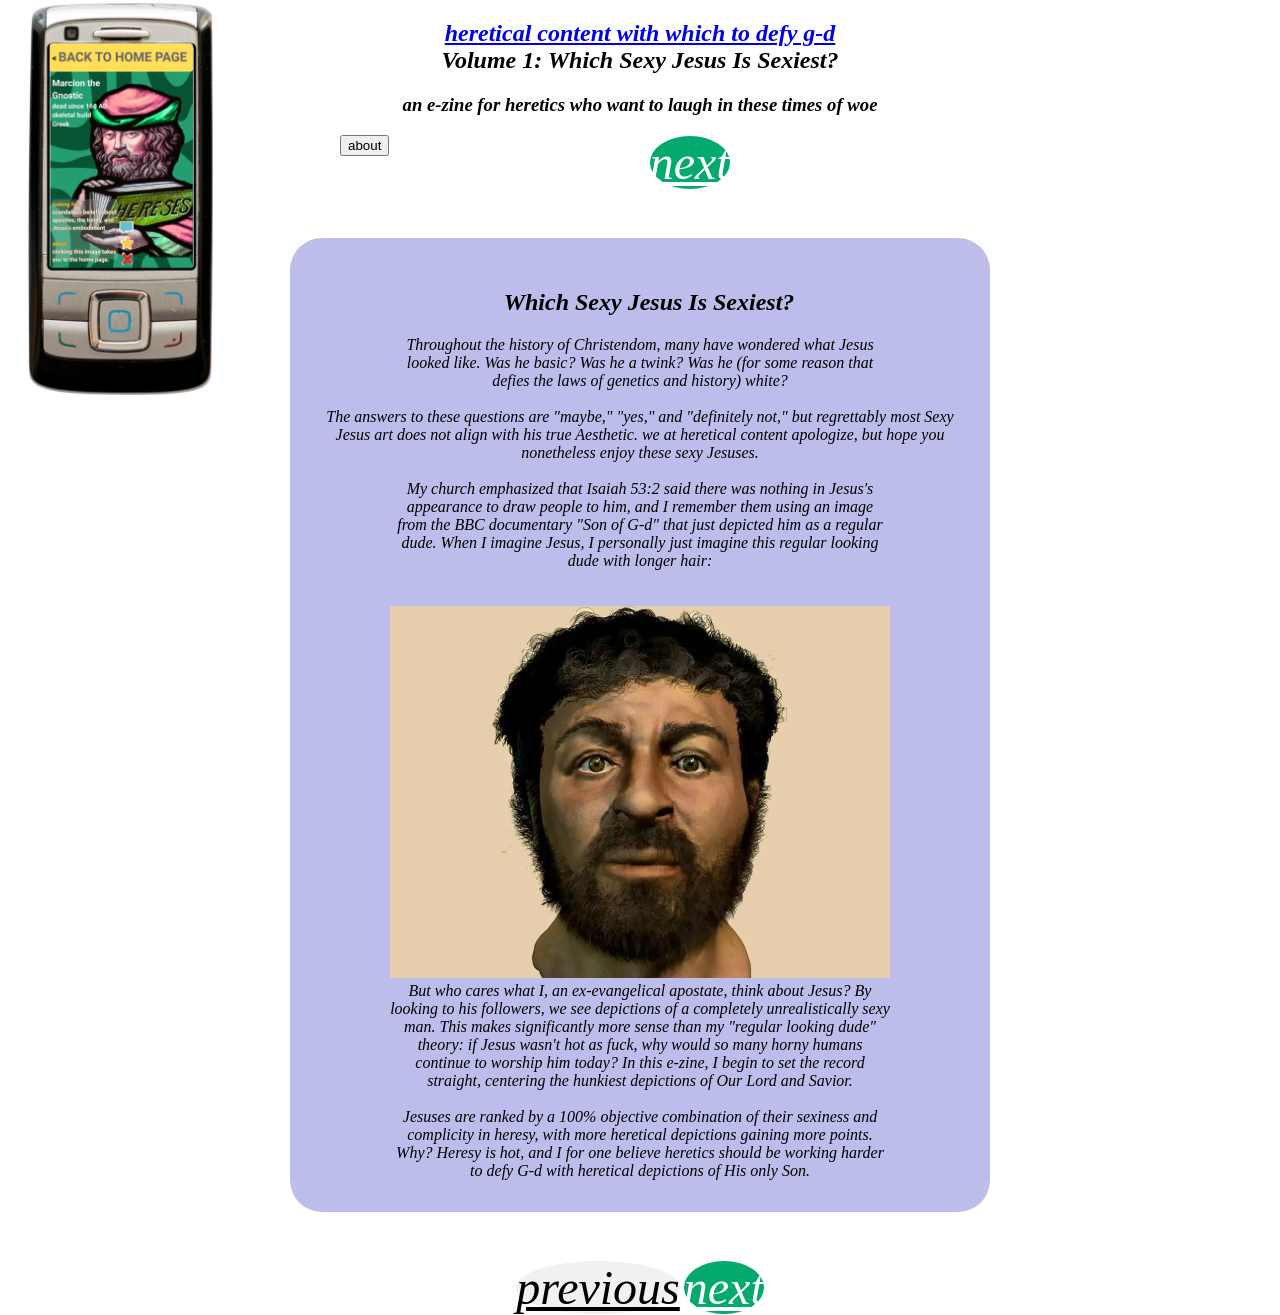
==== volume_1_sexy_jesus/volume_1_sexy_jesus.html @ 3e135dc9 "adding new edition" ====
<!DOCTYPE html>
<html lang="en">
  <head>
    <meta charset="UTF-8" />
    <meta name="viewport" content="width=device-width, initial-scale=1.0" />
    <title>Jesus: hot or not?</title>
    <link rel="stylesheet" href="stylesheet.css" />
  </head>
  <body>
    <div class="body">
      <div class="header">
       <h2><a href="../index.html"><em>heretical content with which to defy g-d</href=></a> <br>Volume 1: Which Sexy Jesus Is Sexiest?</h2>
        <h3>an e-zine for heretics who want to laugh in these times of woe</h3>
          <a href="../index.html"
        ><img src="pics/volume-1-marcion.png" class="back-to-home" />
      </a>
        </div>
    
  
        <div class="intro-block">
        <button class="hide-button hidden">hide</button>
          <button class="about-button">about</button>
          <p class="intro-text hidden">
            This e-zine volume is a gift made by andy, dedicated to my friends. Please accept this as an expression of my love
            and friendship. I especially had in mind my friends Andi and WK, and the types of things I hoped they would find funny. i would have made this a physical zine...but we are 8,000+ km apart, so this was more reliable and efficient to share.<br><br>i have been thinking nostalgically about zine culture, and how we can adapt its radical scrappiness for the web. In many ways, i think the culture of zines has been
            replaced with Inst*gram posts, which is easier to disseminate than a
            zine, however, fuck Inst*gram, F*cebook, and M*ta, so this is hosted as
            its own site instead. <br><br>i did not use AI to make this website, though one of the Jesuses is AI. You will be able to skip this Jesus without viewing if you prefer to avoid AI content.
            
          </p>
        </div>
      </div>
      <div class="wrapper">
        <div class="prev-next-buttons">
        <a href="#" class="previous round hidden">previous</a>
        <a href="#" class="next round">next</a>
      </div>
         <div class="card card0">
            
           <h2>Which Sexy Jesus Is Sexiest?</h2><p>
Throughout the history of Christendom, many have wondered what Jesus looked like. Was he basic? Was he a twink? Was he (for some reason that defies the laws of genetics and history) white? </p><br>The answers to these questions are "maybe," "yes," and "definitely not," but regrettably most Sexy Jesus art does not align with his true Aesthetic. we at <em>heretical content</em> apologize, but hope you nonetheless enjoy these sexy Jesuses.<br><br>
<p>
My church emphasized that Isaiah 53:2 said there was nothing in Jesus's appearance to draw people to him, and I remember them using an image from the BBC documentary "Son of G-d" that just depicted him as a regular dude. When I imagine Jesus, I personally just imagine this regular looking dude with longer hair:</p><br><br>
<img class="card-image" src="pics/regulardudejesus.webp">
<p>But who cares what I, an ex-evangelical apostate, think about Jesus? By looking to his followers, we see depictions of a completely unrealistically sexy man. This makes significantly more sense than my "regular looking dude" theory: if Jesus wasn't hot as fuck, why would so many horny humans continue to worship him today? In this e-zine, I begin to set the record straight, centering the hunkiest depictions of Our Lord and Savior.</p><br>
<p>Jesuses are ranked by a 100% objective combination of their sexiness and complicity in heresy, with more heretical depictions gaining more points. Why? Heresy is hot, and I for one believe heretics should be working harder to defy G-d with heretical depictions of His only Son.</p>



         </div>
          
        <div class="card card1 hidden">
            <div><div class="card1Warning"><p> Hi there! this Jesus was originally generated using AI. While we at <em>heretical content</em> did not generate this AI Jesus (we found him in an thinkpiece about AI generated images of Jesus), we understand if you wish to avoid this AI Jesus. we assure you that there are no additional AI Jesuses.<br>If you do not wish to view this Jesus, click to the next slide.<br></p>
        <button class="revealChad">reveal Chad Jesus</button><button class="hideChad">skip Chad Jesus</button></div></div>
        <div class="hidden chadJesus"><h3 class="card-text ">Chad Jesus</h3>
          <br>
          <img class="card-image"src="pics/ai-jesus-3.webp"/>
          <p>This Jesus gets a 3/10. The veins coming out from his heart look like they should absolutely not be popping out that way, this man is on the verge of death or blood poisoning a la Tony Stark in Ironman 2.</p>
                         <img class="card-image" src="pics/tonystark.jpg"/>
                         <p>
                        
                        HOWEVER, this AI-generated image of Jesus, which I found in an article about Christians panicking over how how Jesus is in AI-generated image, earns heresy points for representing Jesus as SO hot that CNN wrote an <a href="https://edition.cnn.com/2024/07/01/style/jesus-ai-artificial-intelligence-social-media-cec">article</a> about whether it's a problem that AI represents Jesus as very sexy. This gets Chad Jesus 6 points for heresy. He gains an additional heresy point for having clearly taken supplemental T, because this is gender-affirming care and promotes the trans agenda. Unfortunately, Chad Jesus loses almost all of these points as a penalty for being AI art. He loses an additional point for being depicted in a modern gym and a T-shirt, neither of which existed in 1st century Palestine.</p></div>
        </div>
        <div class="card card2 hidden">
          <h3>Bottom Jesus</h3>
                    <img class="card-image" src="pics/cheeks-be-with-you-photo-u1.jpg"/><p>This Jesus gets 7/10, 6 points for hotness and only 1 for heresy, as this is a scripturally inaccurate representation of Jesus's attire at the crucifuxion. Bottom Jesus loses 0 points for obviously being a bottom: this is a traditionally recognized aspect of Jesus and completely aligns with the scriptural canon. From Oli Beale's <a href="https://www.olibeale.com/sexy-jesus">Sexy Jesus Calendar</a>.</p>
        </div>
        <div class="card card3 hidden">
          <h3>Egg Jesus</h3>
                    <img class="card-image" src="pics/Salustiano García Cruz.webp"/><p>10/10. This is an actual image of a controversial painting commissioned by the Archdiocese of Seville painted by Salustiano García Cruz for a church in Spain. It raised concerns and debate for the androgynous portrayal of Jesus. This added a significant number of heresy points, because this is the only image in the list that was actually debated as a possible legitimate heresy, which you can read about more <a href="https://www.bbc.com/culture/article/20240205-sexualised-jesus-painting-sparks-controversy-in-spain">here</a>. Barcelona Gallerist Artur Ramon explains: "It's a Christ that I would say is effeminate or androgynous in a way.... Spain is a country that is still quite homophobic, and people don't like that he is represented in this way for a festival that marks the passion of Christ in his final moments of life." This Jesus deserves credit for her incredible efforts to gay up Spanish Christianity, a goal we should all hold dear.</p></li>
          </p>
        </div>
       <div class="card card4 hidden">
            <h3>Floridian Jesus</h3>
          <img class="card-image" src="pics/suithesus.jpg" alt="this is alt text" />
          <p class="card-text">This Jesus receives a 7/10. While his hotness is substantial and his multiple anachronistic wardrobe choices amp up the heresy level, this Jesus looks more heterosexual than any other Jesus in this list, so several points were deducted on this account. </p>
        </div>
        
        <div class="card card5 hidden">
              <h3 class="card-text">Fabio Jesus</h3>
          <img class="card-image" src="pics/korean-jesus.jpg" alt="this is alt text" />
          <p class="card-text">Fabio Jesus is an 6/10. While classically hot,  This is a statue of Jesus in Yeongcheon in a Christian sculpture garden, discussed <a href="https://www.koreatimes.co.kr/world/20160229/did-jesus-work-out-too-much">here</a>. Points were deducted for having an uninteresting vibe, an overly strong jaw, and musculature that makes this Jesus fall into the uncanny valley.</p>
        </div>
        <div class="card card6 hidden">
        <div class="card6Warning"><p> this Jesus is unencumbered by the burden of clothing. we at<em>heretical content</em> understand that you may not wish to see the dingaling of Jesus, even if it is only an artistic rendering. <br>If you do not wish to view this Jesus and his eggplant, click to the next slide.<br></p>
        <button class="revealKink">reveal Jesus Nudes</button><button class="hideKink">skip Jesus Dick</button></div>
        <div class="kinkJesus hidden"> <h3 class="card-text">Kink Jesus</h3>
          <img class="card-image" src="pics/nudejesus.webp" alt="this is alt text" />
    
          <p class="card-text">9/10, Nudist Jesus's sensual lean on the cross is as sexy as it is heretical. He's got a rope and he's ready to be tied up. This gets him extra heresy points as well, because all good Christians know the only permissible kind of sex is vanilla intercourse in the missionary position between a heterosexual married couple, and this Jesus's clear interest in rope play opposes the traditional family structure. One could argue further that Jesus's appearance as nude invites further heretical conclusions: if Jesus appears as nude, does this perhaps imply that he thinks that the human state of sinfulness signalled by Adam and Eve's abandonment of nudity has been resolved without his death on the Cross? we considered giving Jesus an extra heresy point for this, but the subtext of the scene makes it seem as if Jesus may be in a more private setting, thus this depiction may not clearly indicate Jesus's perspective on the sinfulness of man prior to his death, and may simply depict Jesus getting freaky in a private setting.</p>
        </div></div></div>
         
        <div class="card card7 hidden">
            <h3>Autoeroticism Jesuses</h3>
          <img class="card-image" src="pics/gay-jesus.webp" alt="this is alt text" />
          <p class="card-text">These Jesuses get an 8.5/10. While they are hot, they are not ACTUALLY kissing, making this image less hot than it otherwise could be. They get an additional heresy half-point for presenting only two aspects of the Christian G-d, rather than the traditional Trinitarian theology, implicitly advocating for Dualitarian theology as an alternative. Alternatively, this may reference a Quarternary view of the aspects of the Christian G-d, which would constitute heresy as well.</p>
        </div>
   
      </div>

        <div class="card card8 hidden">
            <h3>Gay Agenda Jesus</h3>
          <img class="card-image" src="pics/jw-jesus.webp" alt="this is alt text" />
          <p class="card-text">This Jesus gets a 9/10. While less classically hot than some other Jesuses, this Jesus gains heresy points for turning people gay. This Jesus was posted on Reddit with the following caption: </p>
          <img class="card-image" src="pics/testimony.png" alt="this is alt text" />
          <p>This powerfully speaks to the role of Gay Agenda Jesus in turning Christian youth gay, a critical point for his level of heretical potential. See more on this Jesus's lore <a href="https://www.reddit.com/r/exjw/comments/110jyux/hot_jesus/">here</a>.</p>
        </div>

        <div class="card card9 hidden">
            <h3>Twink Jesus</h3>
          <img class="card-image" src="pics/rippedjesus.webp" alt="this is alt text" />
          <p class="card-text">This Jesus receives a 9.5/10 for exemplifying the twink spirit, not only through his clear obsession with being skinny-ripped, but through his usage of accessories and makeup. A close inspection can reveal his blush, eyeliner, and airbrushed abs. The crown, rope garment, and cross-shaped walking stick prepare Twink Jesus for the hottest Fire Island party.</p>
        </div>


    

         <div class="card card10 hidden">
          <h3>Bear Jesus</h3>
                    <img class="card-image" src="pics/imgflip.jpg"/> <p>13/10. Could 100% smash capitalism. Also, bonus point for heresy, as Bear Jesus is clearly refusing to die to save humanity. This Jesus clearly suggests a rejection of the Cross through muscle, and is depicted undertaking actions which do not align with the scriptural canon. 3 additional heresy points for his obvious love of gender-affirming hormone treatment.</p>
          <p class="card-text"></p>
        </div>


        <div class="card card11 hidden">
            <h3>Sub Jesus</h3>
          <img class="card-image" src="pics/kinkJesus.webp" alt="this is alt text" />
          <p class="card-text">This Jesus receives a 8/10, due to high levels of hotness and clear advocacy for the expansion of kink acceptance within Christendom. This Jesus's cuffs, his scene partner's whip, and Sub Jesus's position on his knees clearly speak to heretically expand the Christian conceptualization of sexuality beyond simply intercourse for the sake of procreation. He would have received more points for heresy, but Jesus is canonically extremely into subjugating himself, so we were unable to award more points in this category.</p>
        </div>
   

        <div class="card card12 hidden">
            <h3>In Summary</h3>
          <p class="card-text">While Jesus may be best known as a savior, he is also a culturally important sex symbol who provides us opportunities to expand the scope of heretical internet content. If you disagree with our rankings, please consider that this was created through my 100% infallible knowledge of theology of hotness and consider that I am absolutely correct.</p> 

          <p>For more sexy Jesuses to rate, check out these links:<a href="https://medium.com/belover/the-sexiest-jesus-images-in-existence-828765467ca">here</a>, <a href="https://sfist.com/2025/04/21/photos-hunky-jesus-contest-2025-goes-to-cowboy-carter-jesus-riding-high-on-a-disco-ball-bedazzled-bison/">here</a>, <a href="https://tenor.com/search/sexy-jesus-gifs">here</a>, and <a href="https://www.thebolditalic.com/photos-of-hunky-jesus-2024/">here</a>.</p>
        </div>

      </div>
      <div class="prev-next-buttons">
        <a href="#" class="previous previous2 round">previous</a>
        <a href="#" class="next next2 round">next</a>
      </div>
    </div>

    <script src="script.js"></script>
  </body>
</html>
---- volume_1_sexy_jesus/stylesheet.css ----
body {
  width: 700px;
  text-align: center;
  margin: 0 auto;
}

p,
h1 {
  width: 500px;
  text-align: center;
  margin: 0 auto;
}

.intro-text {
  background-color: #90d5ff;
  padding: 20px;
  border: 1px solid black;
}

.hidden {
  display: none;
}

.about-button,
.hide-button {
  float: left;
}

.previous {
  background-color: #f1f1f1;
  color: black;
}

.next {
  background-color: #04aa6d;
  color: white;
}

.round {
  border-radius: 50%;
  font-size: 3rem;
}

.card {
  padding-top: 1rem;
  margin: 1rem;
}

.card-image {
  max-width: 500px;
  margin: 0 auto;
  margin-left: -10rem;
}
.card {
  background-color: rgb(189, 189, 236);
  margin: 3rem auto;
  padding: 2rem;
  border-radius: 2rem;
}

.card-image {
  margin: 0 auto;
}

.next,
.previous {
}

.back-to-home {
  max-width: 400px;
  float: left;
  margin-left: -50%;
  margin-top: -20%;
}
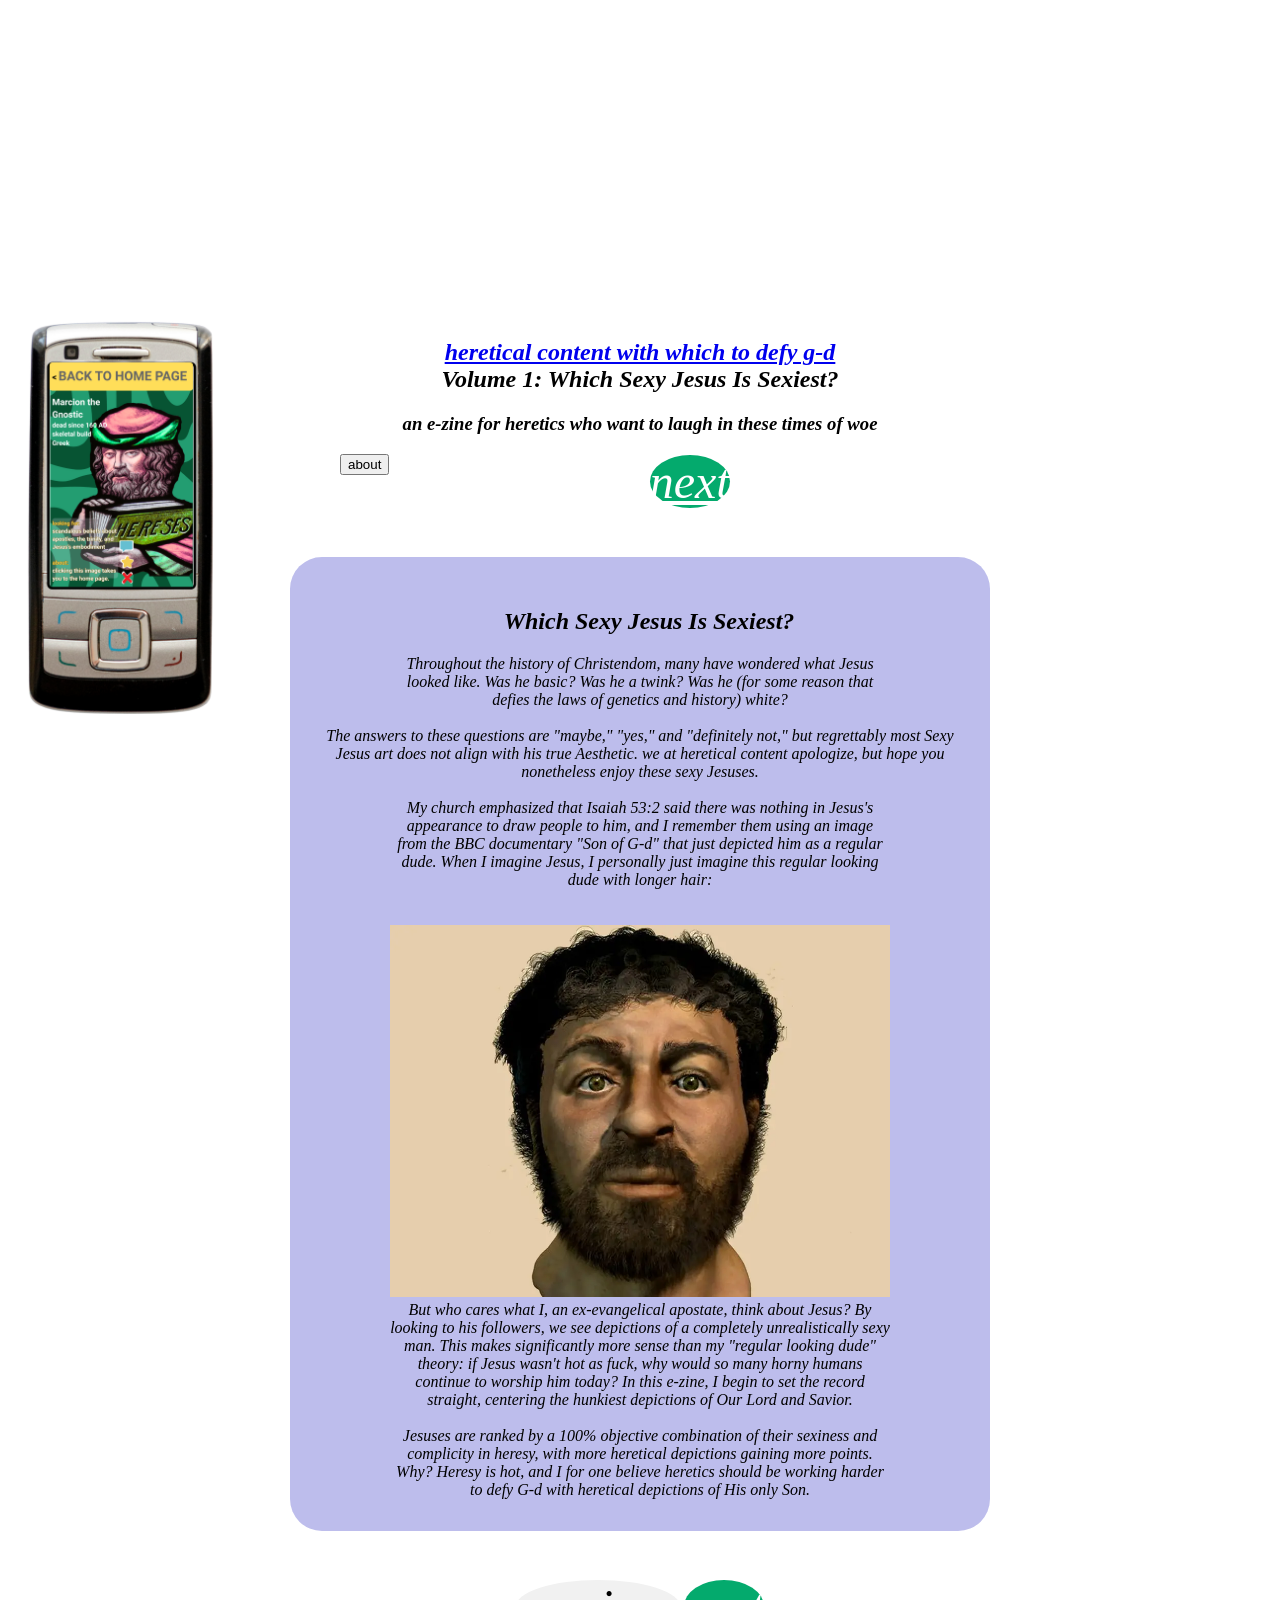
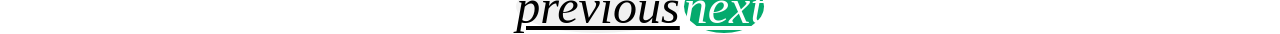
==== commit ea973946: "testing embed code" ====
--- a/volume_1_sexy_jesus/volume_1_sexy_jesus.html
+++ b/volume_1_sexy_jesus/volume_1_sexy_jesus.html
@@ -8,6 +8,7 @@
   </head>
   <body>
     <div class="body">
+      <iframe width="560" height="315" src="https://www.youtube.com/embed/BgoDwzLt6Fw?si=CllOqC-9BKlCG34P" title="YouTube video player" frameborder="0" allow="accelerometer; autoplay; clipboard-write; encrypted-media; gyroscope; picture-in-picture; web-share" referrerpolicy="strict-origin-when-cross-origin" allowfullscreen></iframe>
       <div class="header">
        <h2><a href="../index.html"><em>heretical content with which to defy g-d</href=></a> <br>Volume 1: Which Sexy Jesus Is Sexiest?</h2>
         <h3>an e-zine for heretics who want to laugh in these times of woe</h3>
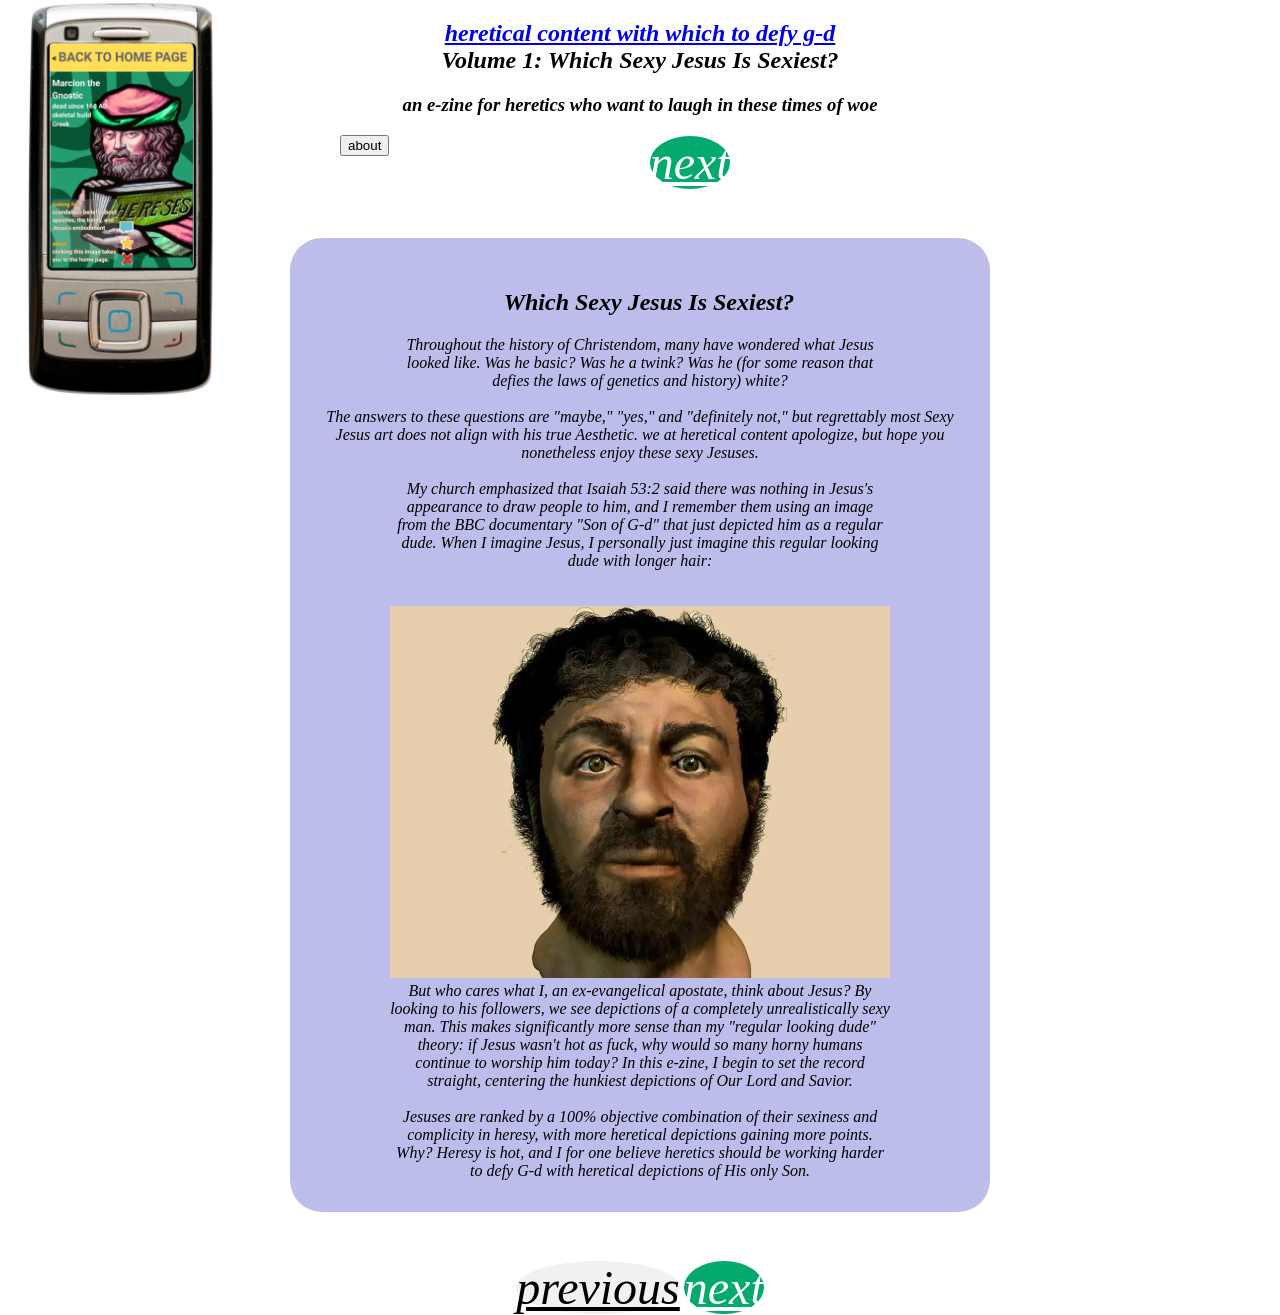
==== commit fa55cc58: "removing test video" ====
--- a/volume_1_sexy_jesus/volume_1_sexy_jesus.html
+++ b/volume_1_sexy_jesus/volume_1_sexy_jesus.html
@@ -8,7 +8,7 @@
   </head>
   <body>
     <div class="body">
-      <iframe width="560" height="315" src="https://www.youtube.com/embed/BgoDwzLt6Fw?si=CllOqC-9BKlCG34P" title="YouTube video player" frameborder="0" allow="accelerometer; autoplay; clipboard-write; encrypted-media; gyroscope; picture-in-picture; web-share" referrerpolicy="strict-origin-when-cross-origin" allowfullscreen></iframe>
+
       <div class="header">
        <h2><a href="../index.html"><em>heretical content with which to defy g-d</href=></a> <br>Volume 1: Which Sexy Jesus Is Sexiest?</h2>
         <h3>an e-zine for heretics who want to laugh in these times of woe</h3>
